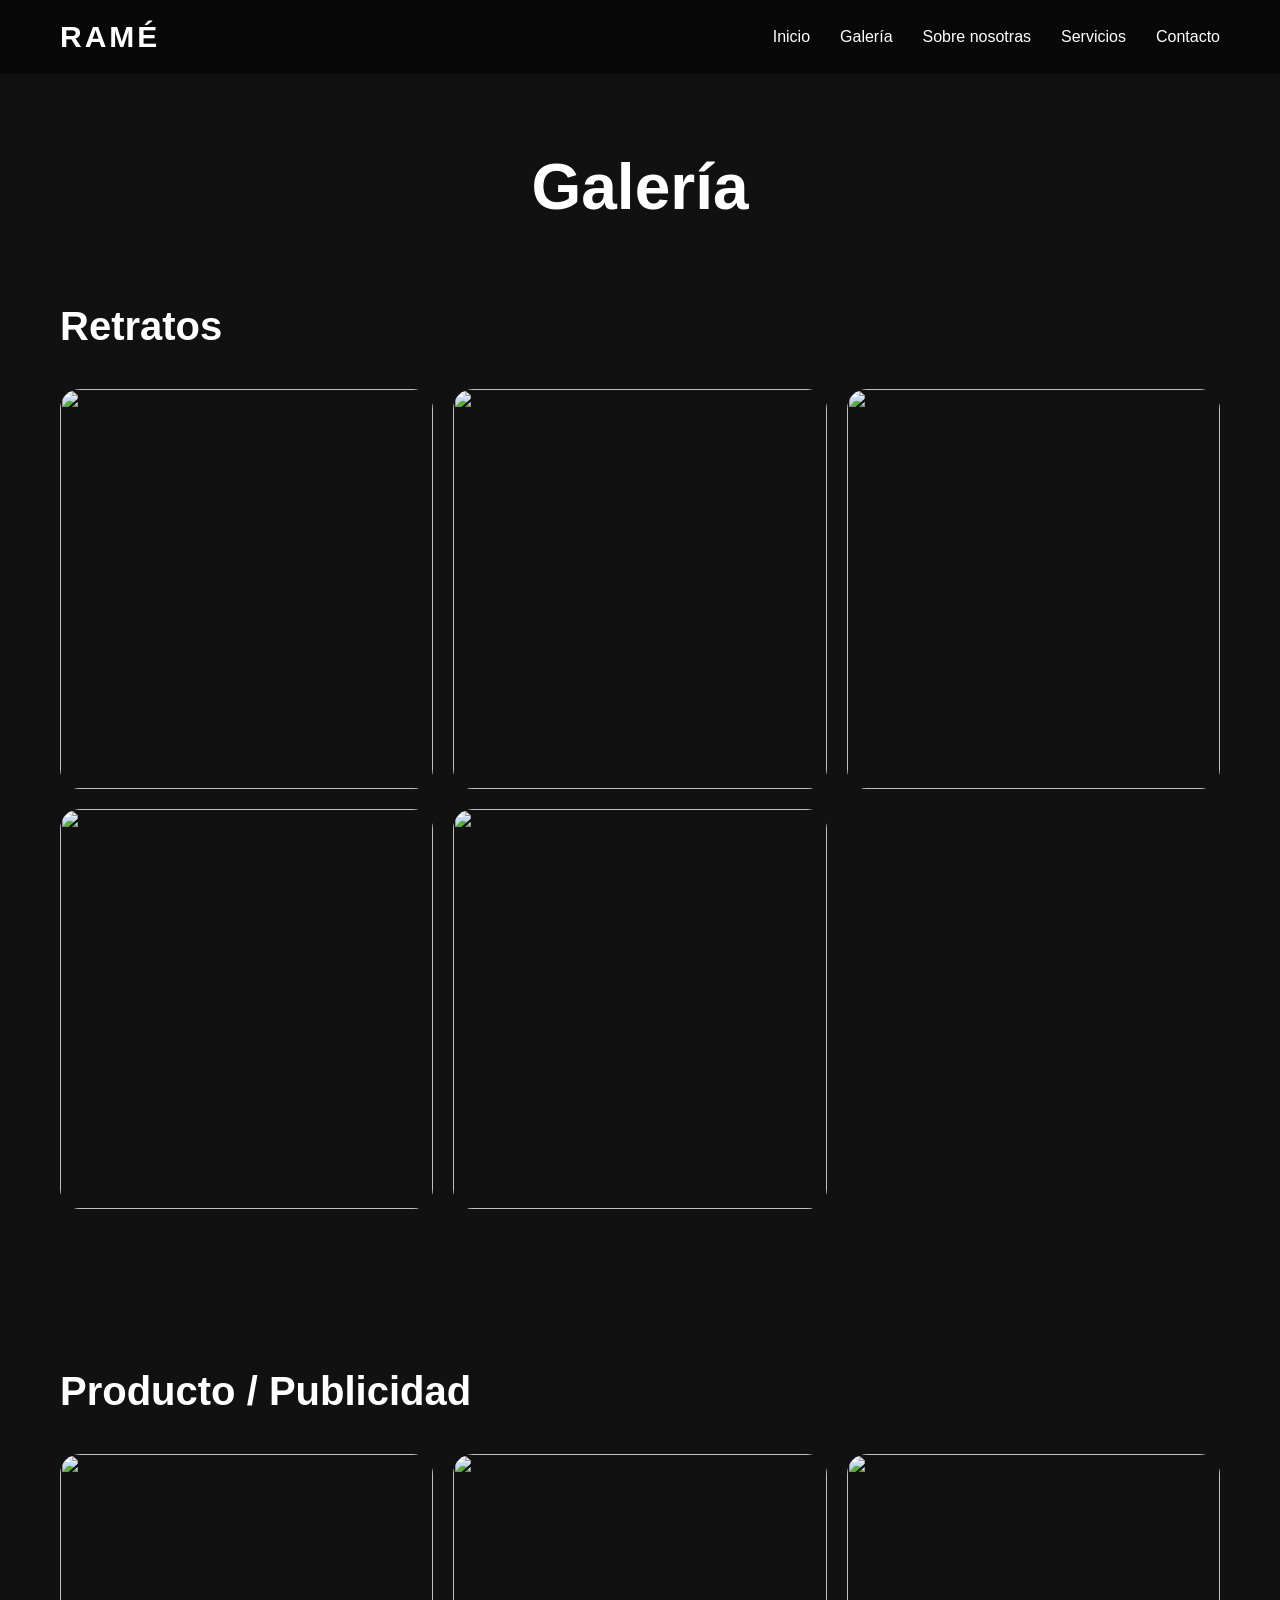
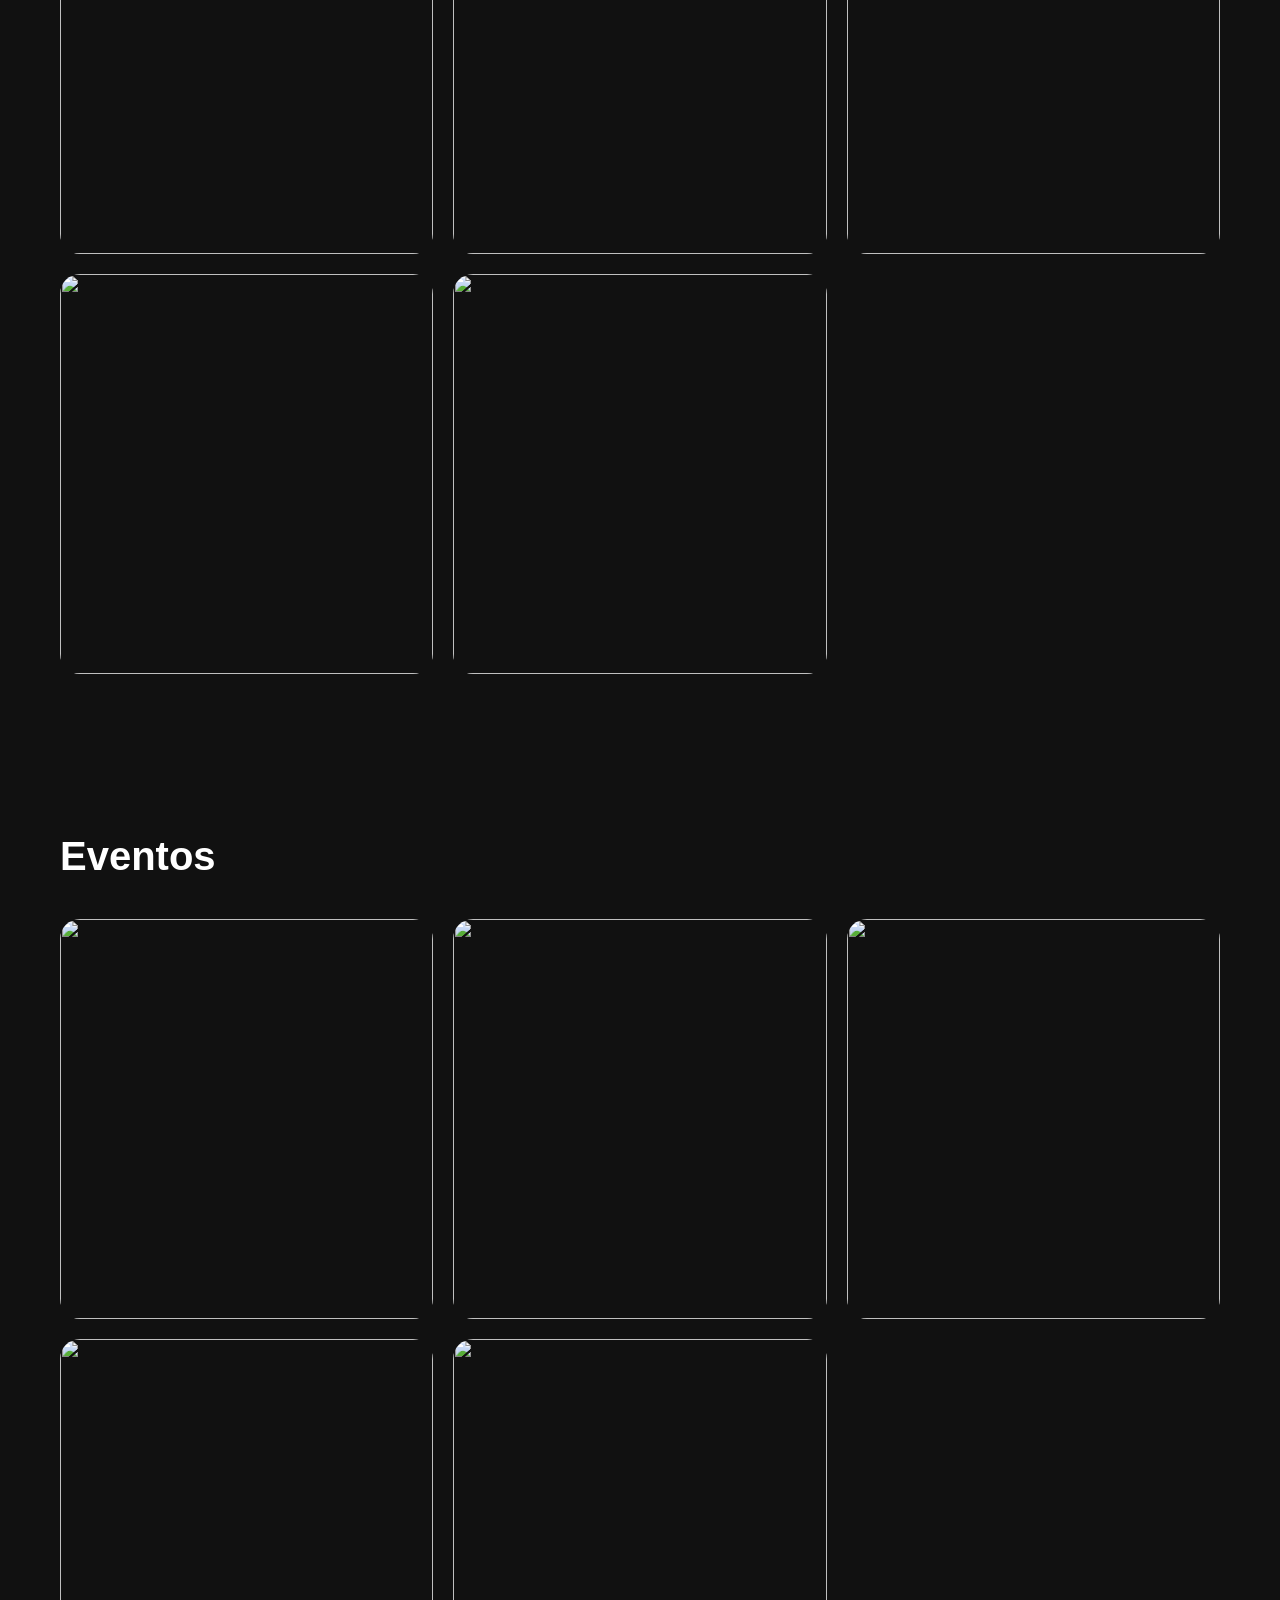
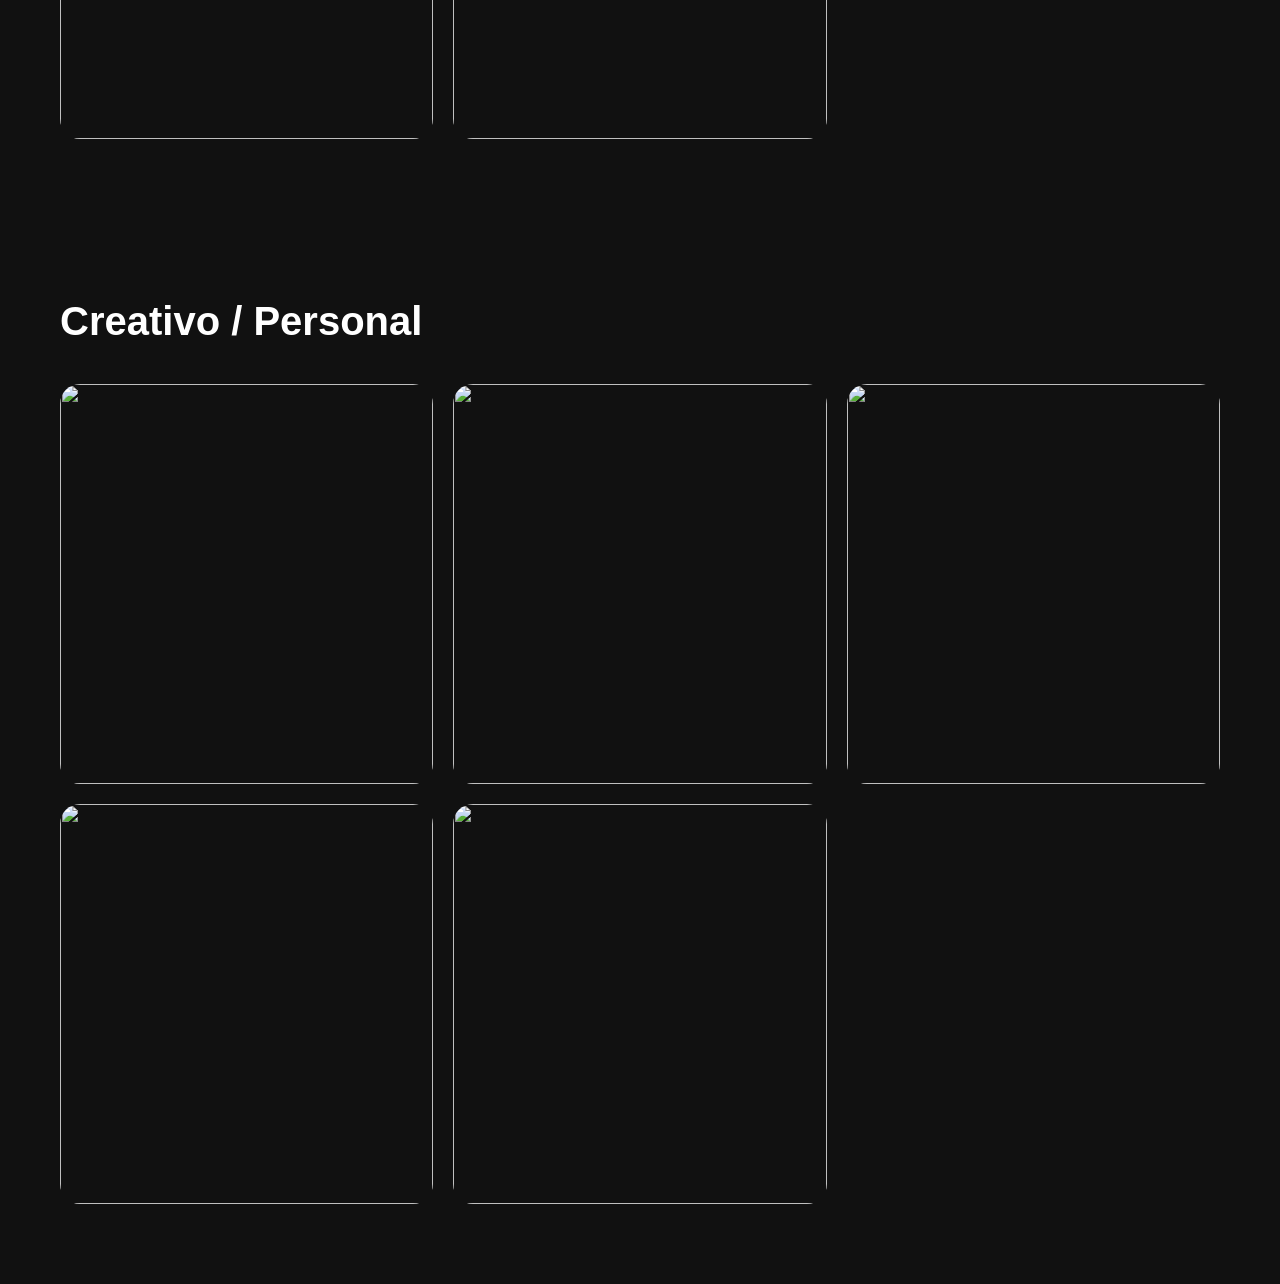
==== galeria.html @ 11d07697 "Initial commit" ====
<!DOCTYPE html>
<html lang="es">

<head>
    <meta charset="UTF-8">
    <meta name="viewport" content="width=device-width, initial-scale=1.0">

    <title>Galería | RAMÉ</title>

    <link rel="stylesheet" href="css/style.css">
</head>

<body>

    <header>
        <nav class="navbar">

            <div class="logo">RAMÉ</div>

            <ul class="nav-links">
                <li><a href="index.html">Inicio</a></li>
                <li><a href="galeria.html">Galería</a></li>
                <li><a href="sobre-nosotras.html">Sobre nosotras</a></li>
                <li><a href="servicios.html">Servicios</a></li>
                <li><a href="contacto.html">Contacto</a></li>
            </ul>

        </nav>
    </header>

    <section class="page-title">
        <h1>Galería</h1>
    </section>

    <!-- RETRATOS -->

    <section class="galeria-section">

        <h2>Retratos</h2>

        <div class="grid-galeria">

            <img src="img/retratos/retrato1.jpg">
            <img src="img/retratos/retrato2.jpg">
            <img src="img/retratos/retrato3.jpg">
            <img src="img/retratos/retrato4.jpg">
            <img src="img/retratos/retrato5.jpg">

        </div>

    </section>

    <!-- PRODUCTO -->

    <section class="galeria-section">

        <h2>Producto / Publicidad</h2>

        <div class="grid-galeria">

            <img src="img/producto/producto1.jpg">
            <img src="img/producto/producto2.jpg">
            <img src="img/producto/producto3.jpg">
            <img src="img/producto/producto4.jpg">
            <img src="img/producto/producto5.jpg">

        </div>

    </section>

    <!-- EVENTOS -->

    <section class="galeria-section">

        <h2>Eventos</h2>

        <div class="grid-galeria">

            <img src="img/eventos/evento1.jpg">
            <img src="img/eventos/evento2.jpg">
            <img src="img/eventos/evento3.jpg">
            <img src="img/eventos/evento4.jpg">
            <img src="img/eventos/evento5.jpg">

        </div>

    </section>

    <!-- CREATIVO -->

    <section class="galeria-section">

        <h2>Creativo / Personal</h2>

        <div class="grid-galeria">

            <img src="img/creativo/creativo1.jpg">
            <img src="img/creativo/creativo2.jpg">
            <img src="img/creativo/creativo3.jpg">
            <img src="img/creativo/creativo4.jpg">
            <img src="img/creativo/creativo5.jpg">

        </div>

    </section>

</body>

</html>
---- css/style.css ----
*{
    margin:0;
    padding:0;
    box-sizing:border-box;
}

body{
    font-family:'Poppins', sans-serif;
    background:#111;
    color:white;
}

/* NAVBAR */

.navbar{
    position:fixed;
    width:100%;
    top:0;

    display:flex;
    justify-content:space-between;
    align-items:center;

    padding:20px 60px;

    background:rgba(0,0,0,0.5);

    backdrop-filter:blur(10px);

    z-index:1000;
}

.logo{
    font-size:30px;
    font-weight:700;
    letter-spacing:3px;
}

.nav-links{
    display:flex;
    list-style:none;
    gap:30px;
}

.nav-links a{
    text-decoration:none;
    color:white;
    transition:0.3s;
}

.nav-links a:hover{
    color:#c9a56d;
}

/* HERO */

.hero{
    height:100vh;

    background:url('../img/portada.jpg') center/cover no-repeat;

    display:flex;
    justify-content:center;
    align-items:center;

    position:relative;
}

.overlay{
    position:absolute;
    width:100%;
    height:100%;
    background:rgba(0,0,0,0.5);
}

.hero-content{
    position:relative;
    text-align:center;
    z-index:2;
}

.hero-content h1{
    font-size:5rem;
    margin-bottom:20px;
}

.hero-content p{
    font-size:1.3rem;
    margin-bottom:30px;
}

.btn{
    padding:15px 35px;
    background:#c9a56d;
    color:white;
    text-decoration:none;
    border-radius:10px;
    transition:0.3s;
}

.btn:hover{
    background:#a88652;
}

/* PAGE TITLE */

.page-title{
    padding-top:150px;
    text-align:center;
}

.page-title h1{
    font-size:4rem;
}

/* GALERIA */

.galeria-section{
    padding:80px 60px;
}

.galeria-section h2{
    margin-bottom:40px;
    font-size:2.5rem;
}

.grid-galeria{
    display:grid;

    grid-template-columns:
    repeat(auto-fit, minmax(300px,1fr));

    gap:20px;
}

.grid-galeria img{
    width:100%;
    height:400px;

    object-fit:cover;

    border-radius:20px;

    transition:0.4s;
}

.grid-galeria img:hover{
    transform:scale(1.03);
}

/* SOBRE NOSOTRAS */

.sobre-page{
    min-height:100vh;

    display:flex;
    align-items:center;
    justify-content:center;

    gap:60px;

    padding:150px 60px;
}

.perfil{
    width:400px;
    border-radius:20px;
}

.texto-sobre{
    max-width:600px;
}

.texto-sobre h1{
    font-size:4rem;
    margin-bottom:30px;
}

.texto-sobre p{
    margin-bottom:20px;
    line-height:1.8;
}

/* SERVICIOS */

.servicios-page{
    padding:150px 60px;
}

.servicios-page h1{
    text-align:center;
    margin-bottom:60px;
    font-size:4rem;
}

.cards{
    display:flex;
    flex-wrap:wrap;
    gap:30px;
}

.card{
    flex:1;
    min-width:250px;

    background:#1e1e1e;

    padding:40px;

    border-radius:20px;

    transition:0.3s;
}

.card:hover{
    transform:translateY(-10px);
}

/* CONTACTO */

.contacto-page{
    padding:150px 60px;
    text-align:center;
}

.contacto-page h1{
    margin-bottom:50px;
    font-size:4rem;
}

.formulario{
    max-width:600px;
    margin:auto;

    display:flex;
    flex-direction:column;
    gap:20px;
}

.formulario input,
.formulario textarea{
    padding:20px;

    background:#1e1e1e;

    border:none;

    border-radius:15px;

    color:white;
}

.formulario textarea{
    height:200px;
}

.formulario button{
    padding:18px;

    border:none;

    border-radius:15px;

    background:#c9a56d;

    color:white;

    cursor:pointer;

    transition:0.3s;
}

.formulario button:hover{
    background:#a88652;
}

/* RESPONSIVE */

@media(max-width:900px){

    .navbar{
        flex-direction:column;
        gap:20px;
    }

    .hero-content h1{
        font-size:3rem;
    }

    .sobre-page{
        flex-direction:column;
    }

    .perfil{
        width:100%;
        max-width:400px;
    }

} 
/* HERO NUEVO */

.hero{
    min-height:100vh;

    display:flex;
    align-items:center;
    justify-content:center;

    padding:120px 80px;

    background:#111;
}

.hero-container{
    display:flex;
    align-items:center;
    justify-content:center;

    gap:80px;

    max-width:1400px;
}

/* TEXTO */

.hero-text{
    flex:1;
}

.hero-text h1{
    font-size:5rem;
    margin-bottom:20px;

    letter-spacing:5px;
}

.hero-text h2{
    font-size:2.5rem;

    color:#c9a56d;

    margin-bottom:25px;

    font-weight:300;
}

.hero-text p{
    font-size:1.1rem;

    line-height:1.8;

    max-width:500px;

    margin-bottom:40px;

    color:#d1d1d1;
}

/* FOTO */

.hero-image{
    flex:1;

    display:flex;
    justify-content:center;
}

.hero-image img{
    width:100%;
    max-width:434px;

    height:525px;

    object-fit:cover;

    border-radius:25px;

    box-shadow:0 15px 40px rgba(0,0,0,0.5);
}

/* RESPONSIVE */

@media(max-width:1000px){

    .hero-container{
        flex-direction:column;
        text-align:center;
    }

    .hero-text p{
        margin:auto;
        margin-bottom:40px;
    }

    .hero-text h1{
        font-size:3.5rem;
    }

    .hero-text h2{
        font-size:2rem;
    }

    .hero-image img{
        height:500px;
    }

}
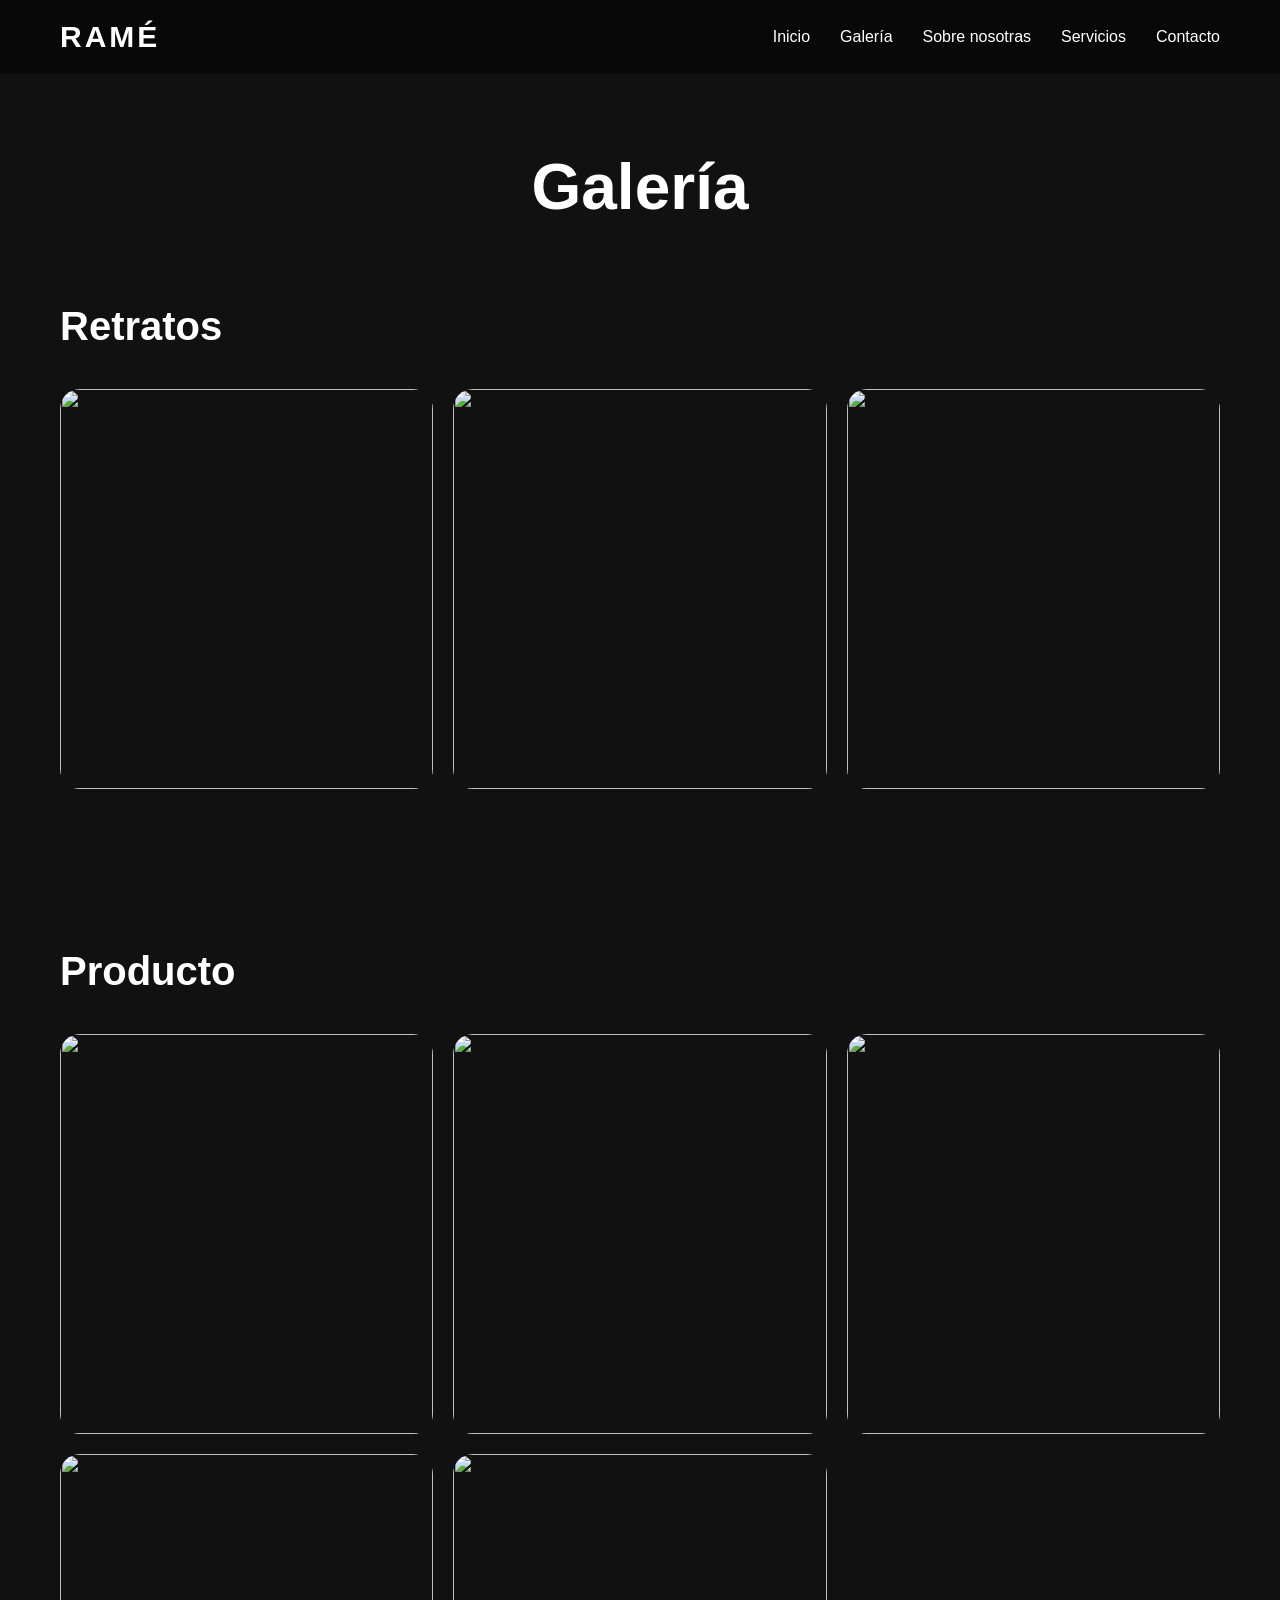
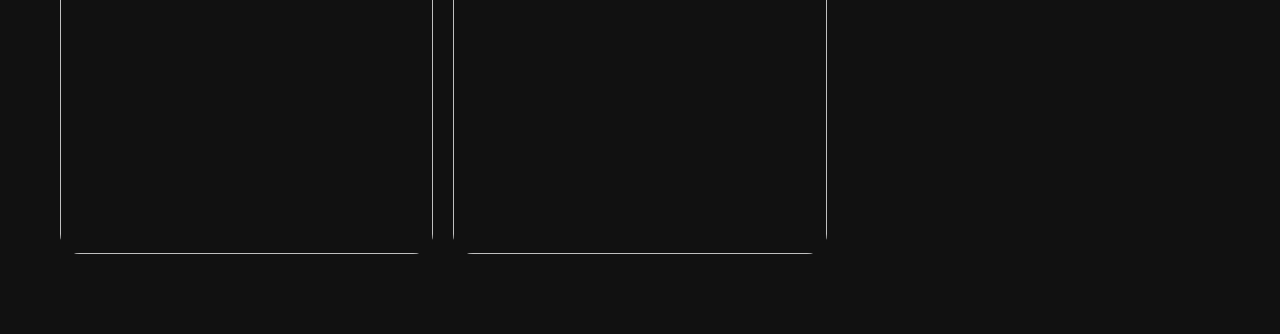
==== commit c295119c: "Update galeria.html" ====
--- a/galeria.html
+++ b/galeria.html
@@ -43,8 +43,6 @@
             <img src="img/retratos/retrato1.jpg">
             <img src="img/retratos/retrato2.jpg">
             <img src="img/retratos/retrato3.jpg">
-            <img src="img/retratos/retrato4.jpg">
-            <img src="img/retratos/retrato5.jpg">
 
         </div>
 
@@ -54,7 +52,7 @@
 
     <section class="galeria-section">
 
-        <h2>Producto / Publicidad</h2>
+        <h2>Producto</h2>
 
         <div class="grid-galeria">
 
@@ -67,43 +65,6 @@
         </div>
 
     </section>
-
-    <!-- EVENTOS -->
-
-    <section class="galeria-section">
-
-        <h2>Eventos</h2>
-
-        <div class="grid-galeria">
-
-            <img src="img/eventos/evento1.jpg">
-            <img src="img/eventos/evento2.jpg">
-            <img src="img/eventos/evento3.jpg">
-            <img src="img/eventos/evento4.jpg">
-            <img src="img/eventos/evento5.jpg">
-
-        </div>
-
-    </section>
-
-    <!-- CREATIVO -->
-
-    <section class="galeria-section">
-
-        <h2>Creativo / Personal</h2>
-
-        <div class="grid-galeria">
-
-            <img src="img/creativo/creativo1.jpg">
-            <img src="img/creativo/creativo2.jpg">
-            <img src="img/creativo/creativo3.jpg">
-            <img src="img/creativo/creativo4.jpg">
-            <img src="img/creativo/creativo5.jpg">
-
-        </div>
-
-    </section>
-
 </body>
 
 </html>
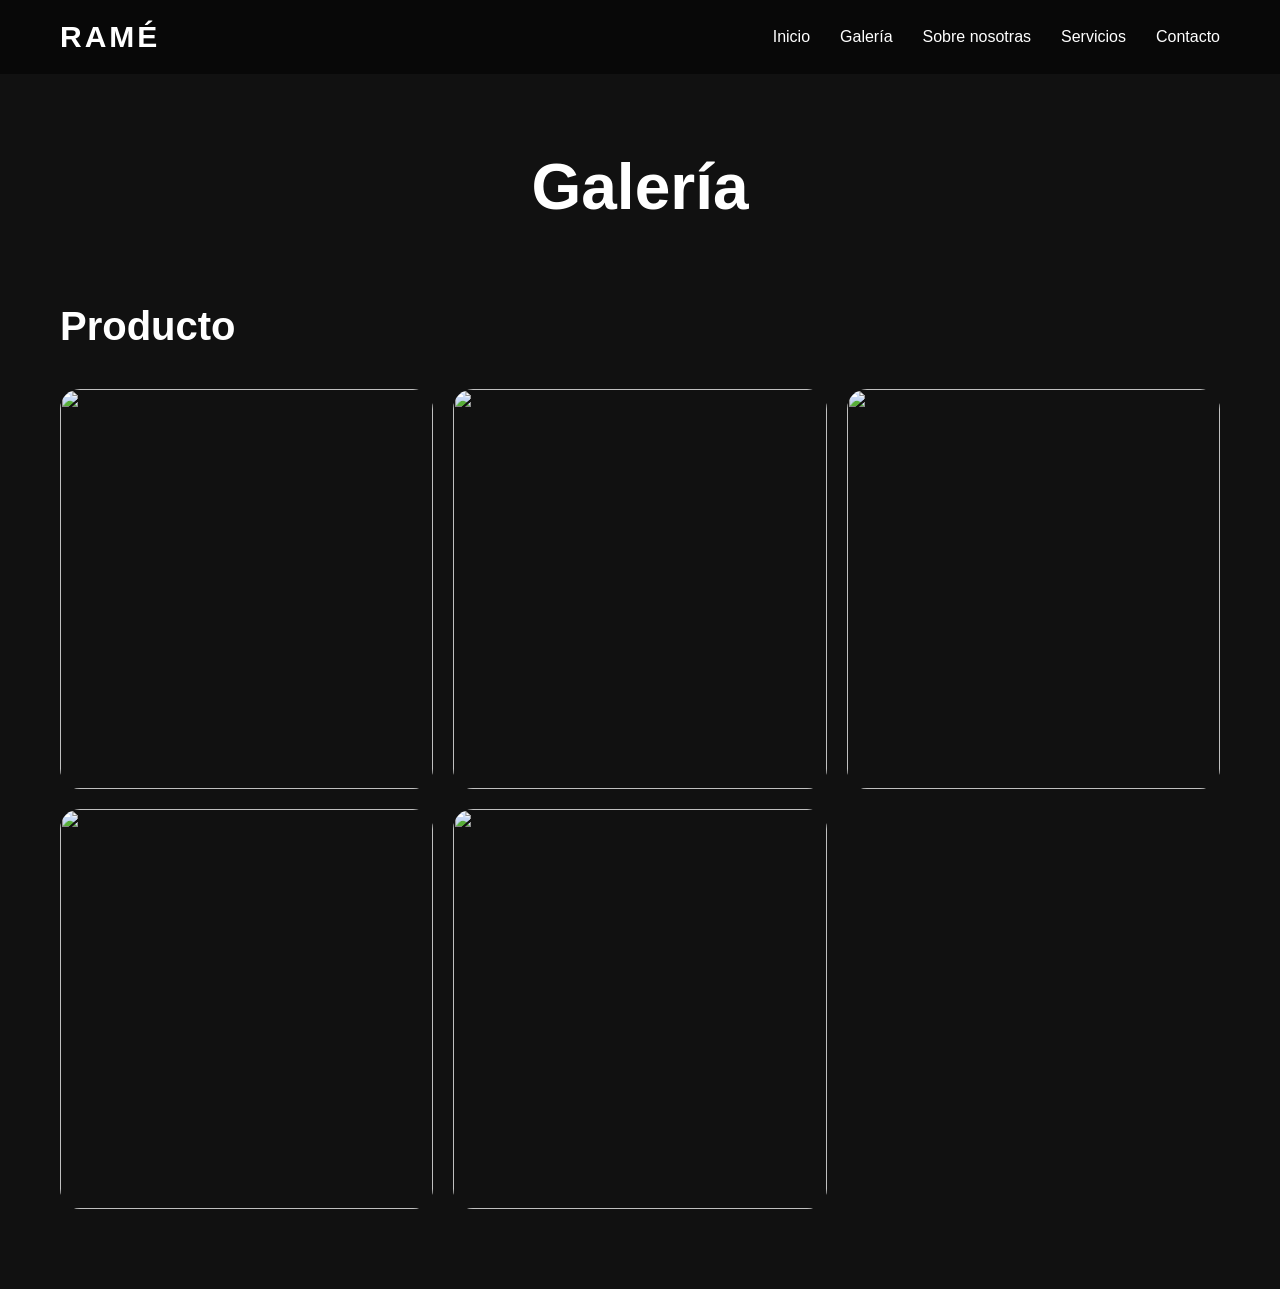
==== commit 5e85f8b8: "contacto mejorado" ====
--- a/galeria.html
+++ b/galeria.html
@@ -32,22 +32,6 @@
         <h1>Galería</h1>
     </section>
 
-    <!-- RETRATOS -->
-
-    <section class="galeria-section">
-
-        <h2>Retratos</h2>
-
-        <div class="grid-galeria">
-
-            <img src="img/retratos/retrato1.jpg">
-            <img src="img/retratos/retrato2.jpg">
-            <img src="img/retratos/retrato3.jpg">
-
-        </div>
-
-    </section>
-
     <!-- PRODUCTO -->
 
     <section class="galeria-section">
--- a/css/style.css
+++ b/css/style.css
@@ -405,3 +405,173 @@
     }
 
 }
+/* CONTACTO NUEVO */
+
+.contacto-page{
+    min-height:100vh;
+
+    display:flex;
+    align-items:center;
+    justify-content:center;
+
+    padding:150px 80px;
+}
+
+.contacto-container{
+    display:flex;
+    align-items:center;
+    justify-content:center;
+
+    gap:100px;
+
+    max-width:1400px;
+}
+
+/* INFORMACION */
+
+.info-contacto{
+    flex:1;
+}
+
+.info-contacto h1{
+    font-size:5rem;
+    margin-bottom:30px;
+}
+
+.descripcion{
+    max-width:600px;
+
+    line-height:1.9;
+
+    color:#d1d1d1;
+
+    margin-bottom:40px;
+}
+
+.datos-contacto{
+    display:flex;
+    flex-direction:column;
+    gap:25px;
+}
+
+.dato{
+    display:flex;
+    align-items:center;
+    gap:20px;
+
+    font-size:1.1rem;
+}
+
+.dato i{
+    font-size:1.5rem;
+    color:#c9a56d;
+}
+
+/* REDES */
+
+.redes-sociales{
+    display:flex;
+    gap:25px;
+
+    margin-top:20px;
+}
+
+.redes-sociales a{
+    width:60px;
+    height:60px;
+
+    display:flex;
+    align-items:center;
+    justify-content:center;
+
+    background:#1e1e1e;
+
+    border-radius:50%;
+
+    color:white;
+
+    font-size:1.5rem;
+
+    text-decoration:none;
+
+    transition:0.3s;
+}
+
+.redes-sociales a:hover{
+    transform:translateY(-5px);
+    background:#c9a56d;
+}
+
+/* QR */
+
+.qr-container{
+    background:#1a1a1a;
+
+    padding:40px;
+
+    border-radius:25px;
+
+    text-align:center;
+
+    box-shadow:0 15px 40px rgba(0,0,0,0.4);
+}
+
+.qr-container h2{
+    margin-bottom:25px;
+}
+
+.qr-img{
+    width:280px;
+
+    border-radius:20px;
+
+    margin-bottom:20px;
+}
+
+.qr-container p{
+    color:#cfcfcf;
+}
+
+/* RESPONSIVE */
+
+@media(max-width:1000px){
+
+    .contacto-container{
+        flex-direction:column;
+        text-align:center;
+    }
+
+    .info-contacto h1{
+        font-size:3.5rem;
+    }
+
+    .dato{
+        justify-content:center;
+    }
+
+    .redes-sociales{
+        justify-content:center;
+    }
+
+}
+/* LINKS CONTACTO */
+
+.contact-link{
+
+    display:flex;
+    align-items:center;
+    gap:20px;
+
+    text-decoration:none;
+
+    color:white;
+
+    transition:0.3s;
+}
+
+.contact-link:hover{
+
+    color:#c9a56d;
+
+    transform:translateX(5px);
+}
